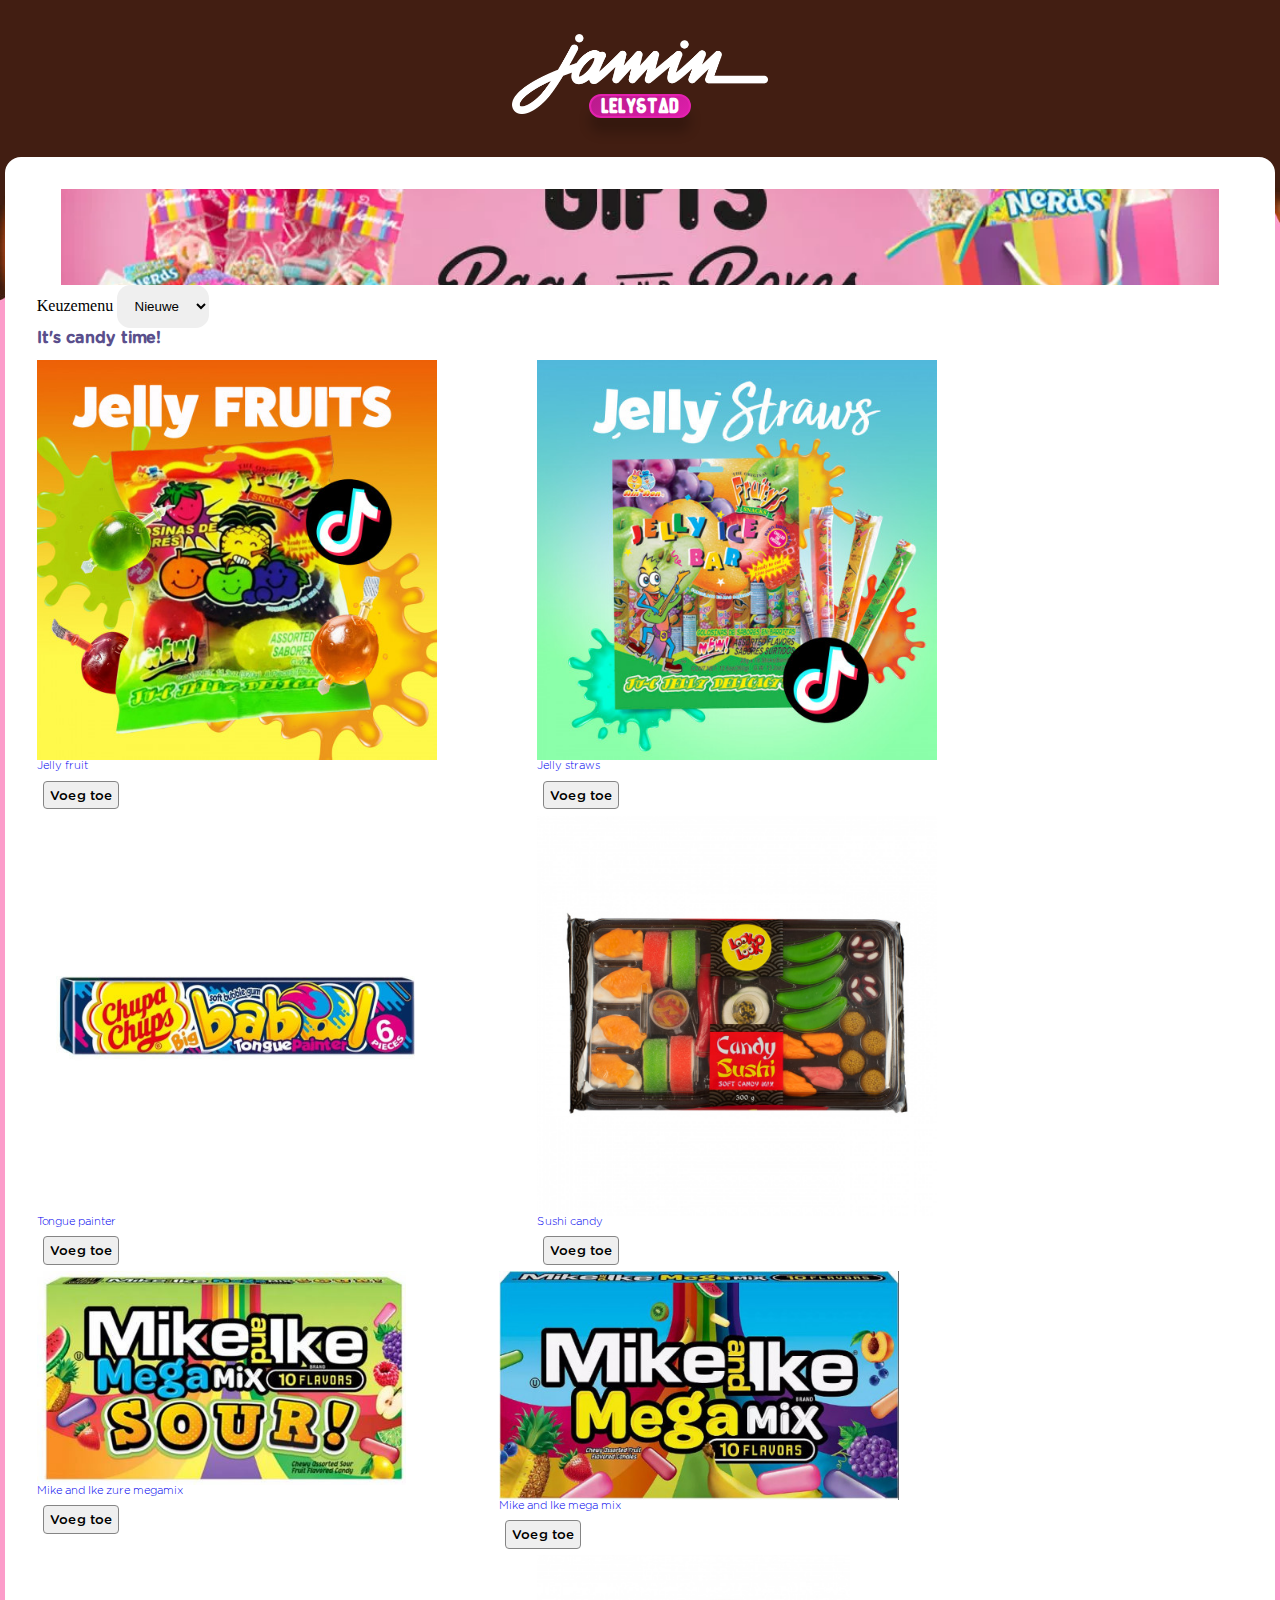
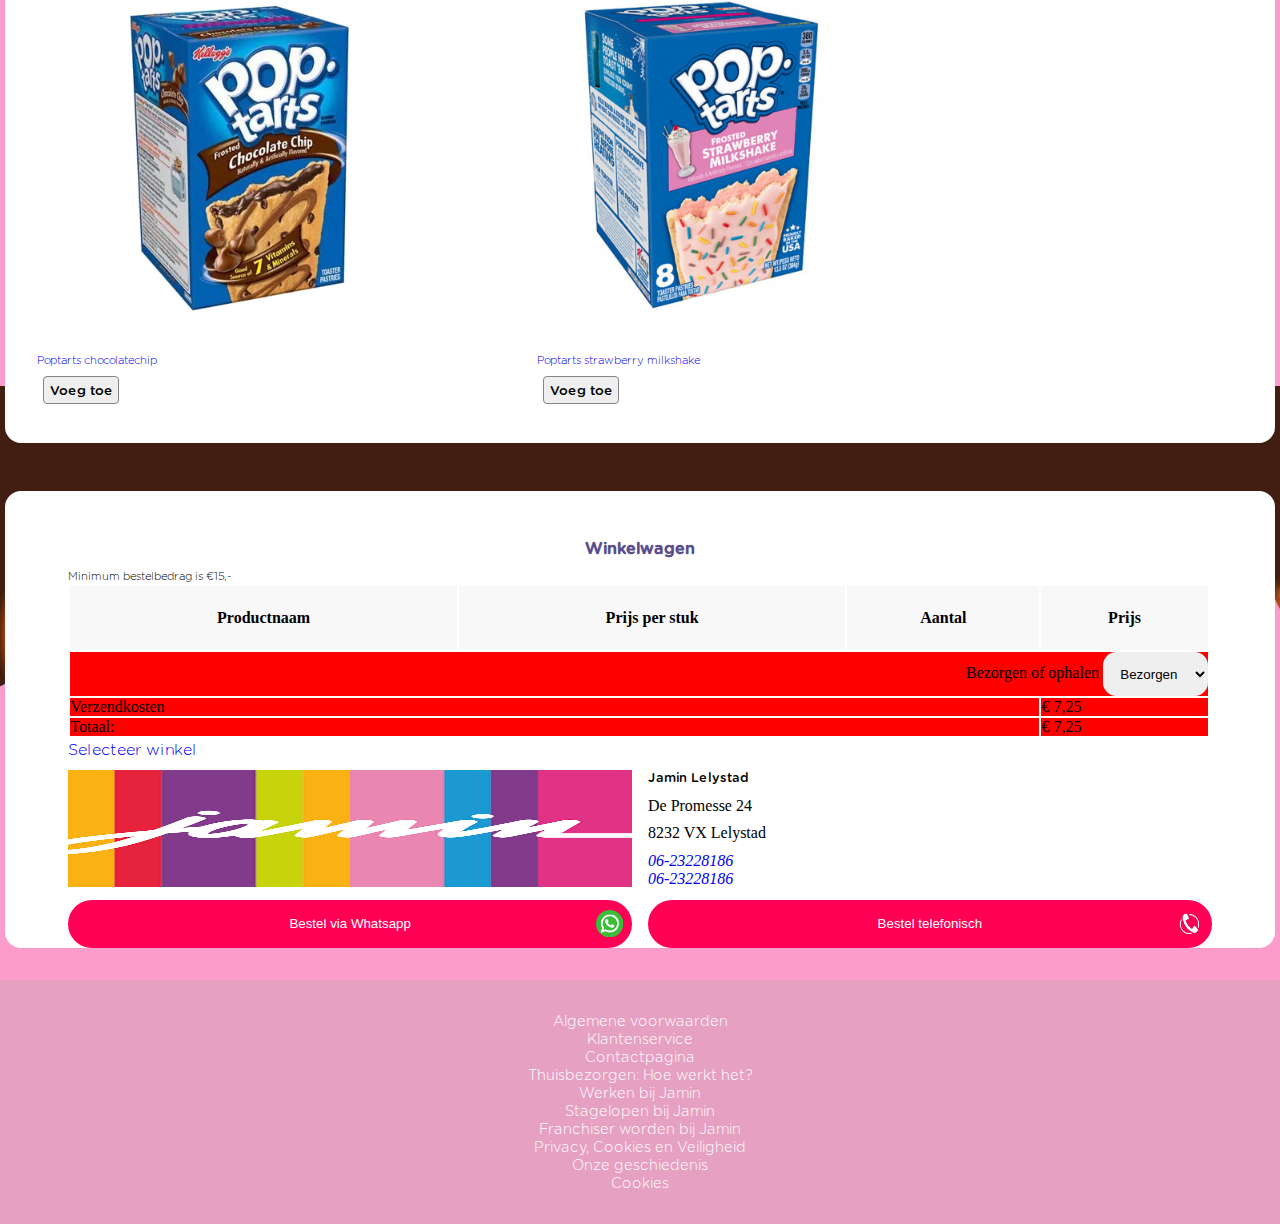
==== candy.html @ 52b9109e "Add files via upload" ====
<!DOCTYPE html>
<html lang="en">

<head>
    <meta charset="UTF-8">
    <meta http-equiv="X-UA-Compatible" content="IE=edge">
    <meta name="viewport" content="width=device-width, initial-scale=1.0">
    <title>Candy</title>

    <link href="styles/style.css" rel="stylesheet">
	<link rel="icon" type="image/svg+xml" href="images/jaminlogo.png">
</head>

<body>
    <header>
        <h1 aria-label="Welkom bij Jamin Lelystad"><img src="./images/logo.png" alt="Het logo van Jamin">
            <div>Lelystad</div>
        </h1>
    </header>

    <main>
        <section>
            <ul>

                <li>
                    <a href="#">
                        <img src="images/webbanner1.webp" alt="Bekijk onze nieuwste snoep op het gebied van Tiktok">
                    </a>
                </li>
                <li>
                    <a href="#">
                        <img src="images/webbanner2.webp" alt="Bekijk onze nieuwste takis snoep">
                    </a>
                </li>

                <li>
                    <a href="#">
                        <img src="images/webbanner3.webp" alt="Bekijk onze lekkerste cadeauboxen">
                    </a>
                </li>

                <li>
                    <a href="#">
                        <img src="./images/webbanner4.webp" alt="Bekijk onze cadeau's gericht op boxen en ">
                    </a>
                </li>


            </ul>
        </section>
        <label for="Keuzemenu">Keuzemenu</label>
        <select name="Keuzemenu" id="Keuzemenu">

            <option value="Nieuw">Nieuwe</option>


            <option value="Snoep">Snoep</option>


            <option value="Choco">Choco</option>


            <option value="Tiktok">Tiktok</option>
        </select>

        <section>
            <h2>It's candy time!</h2>
            <ul>
                <li>
                    <a href="#">
                        <h3>Jelly fruit</h3>

                        <img src="./images/jellyfruits.jpeg" alt="Jelly snoep in de vorm van fruit"/>
                    </a>
                    <button>Voeg toe</button>
                </li>
                <li>
                    <a href="#">
                        <h3>Jelly straws</h3>

                        <img src="./images/jellystraws.jpeg" alt="Jelly straws in verschillende smaken"/>
                    </a>
                    <button>Voeg toe</button>
                </li>
                <li>
                    <a href="#">
                        <h3>Tongue painter</h3>

                        <img src="./images/tonguepainter.jpeg" alt="Bubblegum tongue painter"/>
                    </a>
                    <button>Voeg toe</button>
                </li>
                <li>
                    <a href="#">
                        <h3>Sushi candy</h3>

                        <img src="./images/candysushi.jpeg" alt="Snoep in de vorm van sushi"/>
                    </a>
                    <button>Voeg toe</button>
                </li>
                <li>
                    <a href="#">
                        <h3>Mike and Ike zure megamix</h3>

                        <img src="./images/mike.jpeg" alt="Mike and Ike zure megamix"/>
                    </a>
                    <button>Voeg toe</button>
                </li>
                <li>
                    <a href="#">
                        <h3>Mike and Ike mega mix</h3>

                        <img src="./images/miketwee.jpeg" alt="Mike and Ike mega mix"/>
                    </a>
                    <button>Voeg toe</button>
                </li>
                <li>
                    <a href="#">
                        <h3>Poptarts chocolatechip</h3>

                        <img src="./images/poptartschocolatechip.webp" alt="Poptarts chocolatechip smaak"/>
                    </a>
                    <button>Voeg toe</button>
                </li>
                <li>
                    <a href="#">
                        <h3>Poptarts strawberry milkshake</h3>

                        <img src="./images/poptartsstrawberrymilkshake.jpeg" alt="Poptarts strawberry milkshake smaak" />
                    </a>
                    <button>Voeg toe</button>
                </li>
            </ul>

        </section>

    </main>
    <footer>


        <section>
            <section>
                <h2>Winkelwagen</h2>
                <h3>Minimum bestelbedrag is €15,-</h3>
                <table>
                    <thead>
                        <tr>
                            <th>Productnaam</th>
                            <th>Prijs per stuk</th>
                            <th>Aantal</th>
                            <th>Prijs</th>
                        </tr>
                    </thead>
                    <tbody>
                        <tr>
                            <td colspan="4">
                                <form>
                                    <label for="Bezorgen of ophalen">Bezorgen of ophalen</label>
                                    <select name="Bezorgen-of-ophalen" id="Bezorgen-of-ophalen">
                                        <option value="Bezorgen">Bezorgen</option>
                                        <option value="Ophalen">Ophalen</option>
                                    </select>

                                </form>
                            </td>
                        </tr>
                        <tr>
                            <td colspan="3"> Verzendkosten</td>
                            <td>€ 7,25</td>
                            <td></td>

                        </tr>
                        <tr>
                            <td colspan="3"> Totaal:</strong></td>
                            <td>€&nbsp;7,25</td>
                            <td></td>
                    </tbody>
                </table>
            </section>
            <section>
                <a href="#">Selecteer winkel</a>
                <img src="./images/storelogo.png" alt="De logo van Jamin Shop">
                <h3>Jamin Lelystad</h3>
                <p>
                    De Promesse 24
                </p>
                <p>
                    8232 VX Lelystad
                </p>
                <address>
                    <a href="06-23228186">06-23228186</a><br>
                    <a href="06-23228186">06-23228186</a>
                </address>
                <button>Bestel via Whatsapp</button>
                <button>Bestel telefonisch</button>
            </section>
        </section>


        <section>
            <nav>
                <ul>
                    <li>
                        <a href="#">Algemene voorwaarden</a>
                    </li>
                    <li>
                        <a href="#">Klantenservice</a>
                    </li>
                    <li>
                        <a href="#">Contactpagina</a>
                    </li>
                    <li>
                        <a href="#">Thuisbezorgen: Hoe werkt het?</a>
                    </li>
                    <li>
                        <a href="#">Werken bij Jamin</a>
                    </li>
                    <li>
                        <a href="#">Stagelopen bij Jamin</a>
                    </li>
                    <li>
                        <a href="#">Franchiser worden bij Jamin</a>
                    </li>
                    <li>
                        <a href="#">Privacy, Cookies en Veiligheid</a>
                    </li>
                    <li>
                        <a href="#">Onze geschiedenis</a>
                    </li>
                    <li>
                        <a href="#">Cookies</a>
                    </li>
                </ul>
            </nav>
        </section>



    </footer>


    <script defer src="scripts/script.js"></script>
</body>

</html>
---- styles/style.css ----
@font-face {
	font-family: jamin;
	src: url(../fonts/thesextfont.woff) format("woff");
}

  @font-face {
	font-family: gotham;
	src: url(../fonts/gothamrndmedium.woff) format("woff");
}

  @font-face {
	font-family: gothamlight;
	src: url(../fonts/gothamrndlight.woff) format("woff");  
}

/**************/
/* CSS REMEDY */
/**************/
*, *::after, *::before {
  box-sizing:border-box;  
  margin: 0;
  padding: 0;
}

button, summary {
	cursor: pointer;
}

a{
	text-decoration: none;
}

h3{
	font-size: 0.8em;
	font-family: gotham, sans-serif;
	font-weight: 400;
}
/*********************/
/* CUSTOM PROPERTIES */
/*********************/
:root {
	--cursor: pointer;
	--textbutton: white;
	--themacolor-primair: #FF0054;
	--fontbutton: gothamlight;
}





/***********/
/* general */
/***********/
html {
	height:100vh;
	
	background-image: url(../images/jaminachtergrond.jpeg);
	background-size: cover;
	background-position:center top;
	background-color:  var(--color-text);
}




/**********/
/* header */
/**********/

header {
	min-height:9.5em;
	display:flex;
	justify-content: center;
	align-items: center;
}

header h1 {
	width:16rem;
	font-size: 1.25em;
	display:flex;
	flex-direction: column;
	align-items: center;
	color: white;
}

header h1 img{
	width: 100%;
}

header h1 div{
	margin-top:-1em;
	background-image: linear-gradient(150deg,#b81b8b,#de1eab);
	border: .15rem solid #e422b0;
	box-shadow: 0 .75em .6em rgb(0 0 0 / 20%);
	border-radius: 10em;
	padding: .2em .5em .0em .5em;
	font-family: jamin, sans-serif;
	text-transform: uppercase;
	line-height:.8em;
	
	
	
}


/********/
/* MAIN */
/********/

main {
	background-color: white;
	padding: 2em;
	border-radius: 1em 1em 1em 1em;
	margin: .3em;
	

}
  
main section:nth-of-type(1) {
	margin: auto;
	position: relative;
	width: 96%;
	height: 6em;
	background-color: red;

	overflow: hidden;
}

main section:nth-of-type(1) ul {
	margin: 0;
	padding: 0;
	list-style: none ;
	position: relative;
	height: 6em;
	overflow:hidden;
}

main section:nth-of-type(1) ul li{
	position: absolute;
	width: 100%;
	height: 100%;
	top: 0;
	left: 0;
	animation: slider 8s infinite linear;
}

main section:nth-of-type(1) li:nth-of-type(1){
	animation-delay: -2s;
}

main section:nth-of-type(1) ul li:nth-of-type(2){
	animation-delay: -4s;
}

main section:nth-of-type(1) ul li:nth-of-type(3){
	animation-delay: -6s;
}

main section:nth-of-type(1) ul li:nth-of-type(4){
	animation-delay: -8s;
}

main section:nth-of-type(1) ul li a{
	display: block;
	width: 100%;
	height: 100%;

}

main section:nth-of-type(1) ul li a img {
	display: block;
	width: 100%;
	height: 100%;
	object-fit: cover;
}

@keyframes slider {
	0%, 12.5% {
		transform: translateX(100%);
	}

	25% {
		transform: translateX(0%);
	}

	37.5% {
		transform: translateX(0%);
	}

	50% {
		transform: translateX(-100%);
	}

	100% {
		transform: translateX(-100%);
	}
}

select{
	border:none;
	padding: 1em;
	border-radius:1em;
	
}

main section:nth-of-type(2) {
	display:flex;
	flex-direction: column;
	justify-content: space-between;
	
	
	
}

main section:nth-of-type(2) h2{
	font-family: gotham, sans-serif;
	font-size: 1em;
	font-weight: 700;
    height: 2em;
	color: #5a4f8c;
}

	
	
 
 

main section:nth-of-type(2) ul {
	display:flex;
	flex-direction: row;
	flex-wrap: wrap;
	
	
}



main section:nth-of-type(2) ul li {
	display: flex;
	flex-direction: column;
	max-width: 50%;

	
	
	
}

main section:nth-of-type(2) h3{
	font-family: gothamlight, sans-serif;
	line-height: 1em;
	margin-bottom: 0.2em;
	font-weight: 400;
	font-size: .7em;

}

main section:nth-of-type(2) ul li img {
	grid-row-start: 1;
	grid-column-start: 1;
	grid-column-end: 3;
	width: 80%;
	height: 97%; 
	
}
  
main section:nth-of-type(2) ul li a{
	display: flex;
	flex-direction: column-reverse;
	


	
}
  
  main a:hover{
	color: #e422b0;
	
}

main section:nth-of-type(2) ul li button {
	margin: .5em;
	align-self: flex-start; 
	border: 1px solid #858585;
    border-radius: 4px;
    font-family: gotham,sans-serif;
    padding: .4em;
    transition: background-color .3s,border-color .3s,color .3s;

}
  
 
 
  
footer section:first-of-type{
	display:flex;
	flex-direction: row;
	flex-wrap: wrap;
	justify-content: center;
	background-color: rgb(255, 255, 255);
	border-radius: 1em 1em 1em 1em;
	margin: 3em .3em 0em .3em;
	

}

footer section:first-of-type section:first-of-type{
	display: flex;
	flex-direction: column;
	width: 90%;
}

footer section:first-of-type section:first-of-type table thead tr{
	background-color: #f8f8f8;
	height: 4em;
}

footer section:first-of-type section:first-of-type table tbody  {
	background-color: red;
}

footer section:first-of-type section:first-of-type table tbody tr:first-of-type td{
 	text-align: end;
}






footer section:first-of-type section:first-of-type h2{
	font-family: gotham, sans-serif;
	font-size: 1em;
	font-weight: 700;
    height: 2em;
	color: #5a4f8c;
	text-align: center;
}



footer section:first-of-type section:first-of-type h3{
	font-family: gothamlight, sans-serif;
	line-height: 1em;
	margin-bottom: 0.2em;
	font-weight: 400;
	font-size: .7em;
	

}

footer section:first-of-type section:nth-of-type(2)  {
	display: grid;
	grid-template-columns: 1fr 1fr;
	grid-template-rows: 2em repeat(3, 1.7em) 3em 3em ;
	column-gap: 1em;

	width: 90%;
}

footer section:first-of-type section:nth-of-type(2) > a {
	/* color: #fff; */
    font-family: gothamlight,sans-serif;
	font-weight: 400;
    font-size: 1em;
    line-height: 1.5em;
    
	grid-column-start: 1;
	grid-column-end: -1;
	grid-row-start: 1;
	grid-row-end: 2;
	
} 




footer section:first-of-type section:nth-of-type(2) img{
	width: 100%;
	height: 90%;

	grid-column-start: 1;
	grid-column-end: 2;
	grid-row-start: 2;
	grid-row-end: 6;


}

footer section:first-of-type section:nth-of-type(2) h3{
	grid-column-start: 2;
	grid-column-end: 3;
	grid-row-start: 2;
	grid-row-end: 3;
}

footer section:first-of-type section:nth-of-type(2) p:first-of-type{
	grid-column-start: 2;
	grid-column-end: 3;
	grid-row-start: 3;
	grid-row-end: 4;
}

footer section:first-of-type section:nth-of-type(2) p:nth-of-type(2){
	grid-column-start: 2;
	grid-column-end: 3;
	grid-row-start: 4;
	grid-row-end: 5;
}

footer section:first-of-type section:nth-of-type(2) address {
	grid-column-start: 2;
	grid-column-end: 3;
	grid-row-start: 5;
	grid-row-end: 6;
	

}

footer section:first-of-type section:nth-of-type(2) button {
	width: 100%;
	height: 100%;
	grid-row-start: 6;
	grid-row-end: 7;
	


}

footer section:first-of-type section:nth-of-type(2) button:first-of-type {
	grid-column-start: 1;
	grid-column-end: 2;
	border-radius: 4em;
	border:none;
	background-color: var(--themacolor-primair);
	color: var(--textbutton);
	position: relative;
}

footer section:first-of-type section:nth-of-type(2) button:first-of-type:after{
	display: block;
	content: "";
	background-image: url(../images/logowhatsapp.png);
	width: 2em;
	height: 2em;
	background-size: cover;

	position: absolute;
	right: .7em;
	top: calc(50% - 1em);

}

footer section:first-of-type section:nth-of-type(2) button:last-of-type {
	grid-column-start: 2;
	grid-column-end: 3;
	border-radius: 4em;
	border:none;
	background-color: var(--themacolor-primair);
	color: var(--textbutton);

	position: relative;
}

footer section:first-of-type section:nth-of-type(2) button:last-of-type:after{
	display: block;
	content: "";
	background-image: url(../images/logocall.png);
	width: 2em;
	height: 2em;
	background-size: cover;

	position: absolute;
	right: .7em;
	top: calc(50% - 1em);

}

/* footer{
	background-color: #EEA2C9;
} */

footer section:nth-of-type(2) nav{
	background-color:#E6A1C2;
	display: flex;
	flex-direction: column;
	list-style-type: none;
	text-align: center;
	margin-top: 2em;
	padding: 2em;
}

footer section:nth-of-type(2) nav a{
	color: white;
	font-size: .9em;
	font-family: gothamlight, sans-serif;	
}


footer section:nth-of-type(2) li{
	list-style-type: none;
}
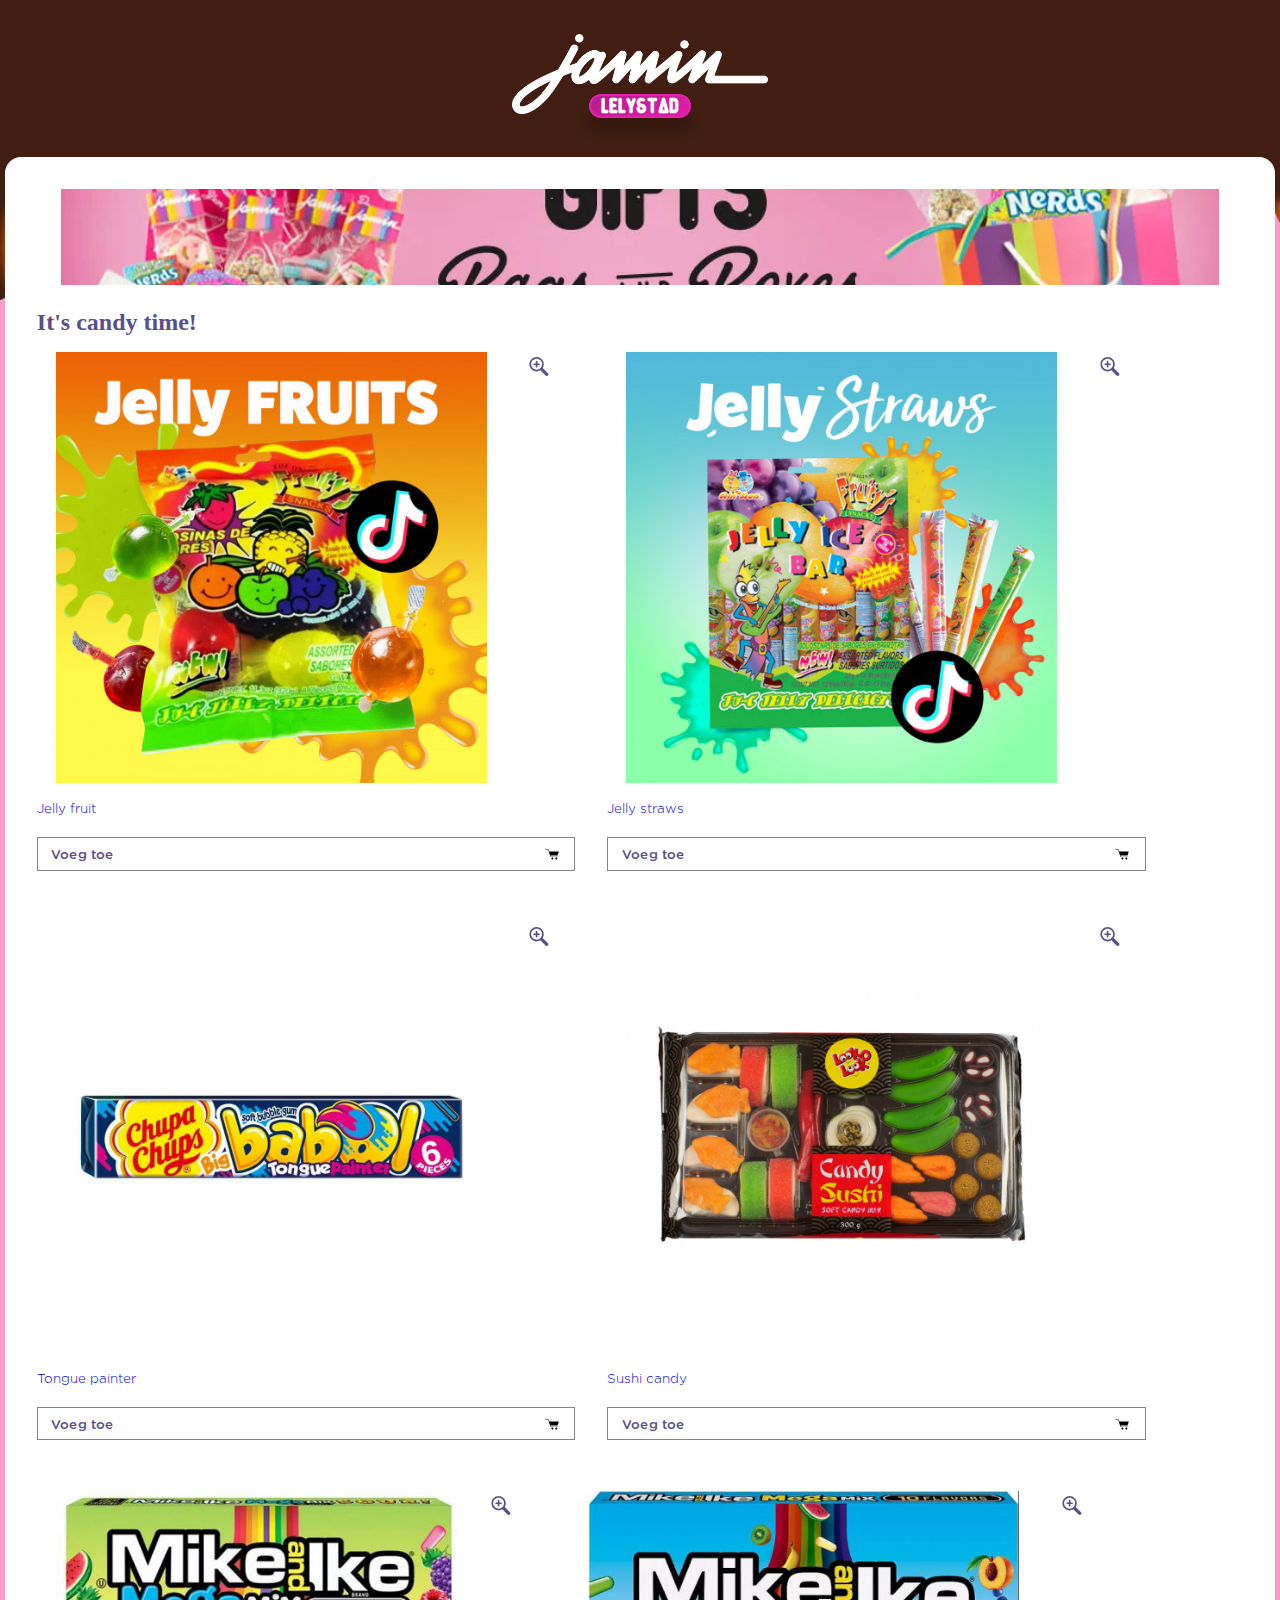
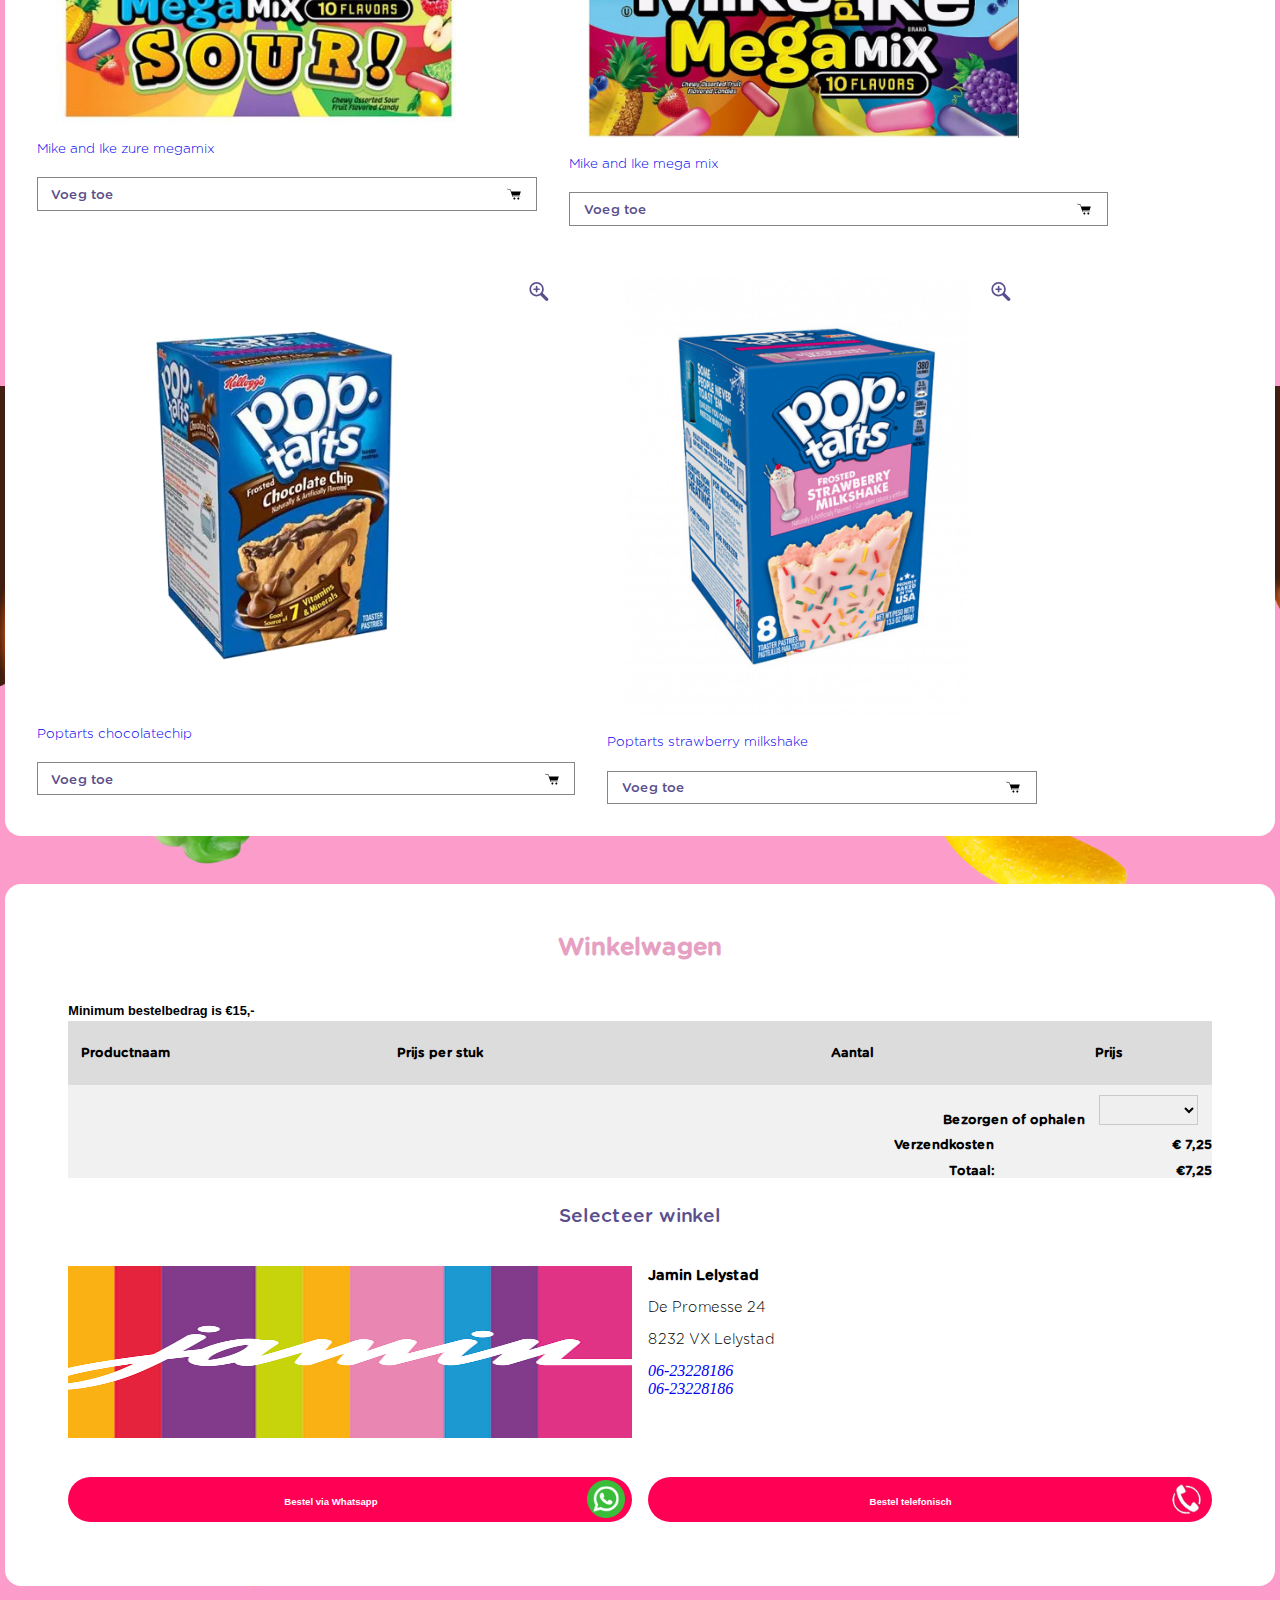
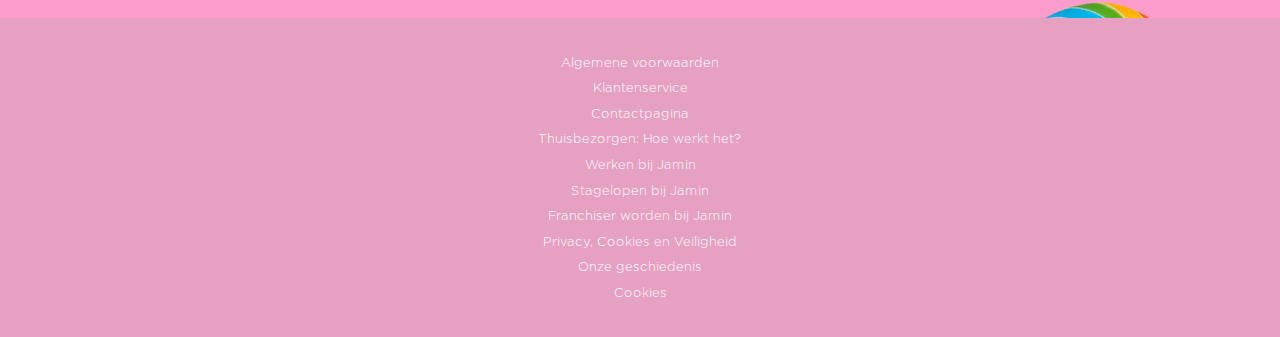
==== commit 98e6ac1e: "Add files via upload" ====
--- a/candy.html
+++ b/candy.html
@@ -7,7 +7,8 @@
     <meta name="viewport" content="width=device-width, initial-scale=1.0">
     <title>Candy</title>
 
-    <link href="styles/style.css" rel="stylesheet">
+    <link href="./styles/styleshome.css" rel="stylesheet">
+    <link href="./styles/basisstyle.css" rel="stylesheet">
 	<link rel="icon" type="image/svg+xml" href="images/jaminlogo.png">
 </head>
 
@@ -48,20 +49,7 @@
 
             </ul>
         </section>
-        <label for="Keuzemenu">Keuzemenu</label>
-        <select name="Keuzemenu" id="Keuzemenu">
-
-            <option value="Nieuw">Nieuwe</option>
-
-
-            <option value="Snoep">Snoep</option>
-
-
-            <option value="Choco">Choco</option>
-
-
-            <option value="Tiktok">Tiktok</option>
-        </select>
+       
 
         <section>
             <h2>It's candy time!</h2>
--- a/styles/styleshome.css
+++ b/styles/styleshome.css
@@ -0,0 +1,611 @@
+@font-face {
+	font-family: jamin;
+	src: url(../fonts/thesextfont.woff) format("woff");
+}
+
+  @font-face {
+	font-family: gotham;
+	src: url(../fonts/gothamrndmedium.woff) format("woff");
+}
+
+  @font-face {
+	font-family: gothamlight;
+	src: url(../fonts/gothamrndlight.woff) format("woff");  
+}
+
+/**************/
+/* CSS REMEDY */
+/**************/
+
+*, *::after, *::before {
+    box-sizing:border-box;  
+    margin: 0;
+    padding: 0;
+}
+
+/*********************/
+/* CUSTOM PROPERTIES */
+/*********************/
+:root {
+	--cursor: pointer;
+	--textbutton: white;
+	--themacolorregular: black;
+	--themacolor-primair: #FF0054;
+    --themacolor-secundair: #E6A1C2;
+    --themacolor-whiteness: rgb(255, 255, 255);
+	--themacolor-a: #5a4f8c;
+	--themacolor-even: #f1f1f1;
+	--themacolor-odd: white;
+	--fontbutton: gothamlight;
+    --fontnormal: gotham;
+    --fontlight: gothamlight;
+	--hover: #51b8b8;
+    
+}
+
+  
+
+/********/
+/* MAIN */
+/********/
+
+main {
+	background-color: white;
+	padding: 2em;
+	border-radius: 1em 1em 1em 1em;
+	margin: .3em;
+	
+
+}
+main nav{
+	width: 100%;
+	height: 4em;
+	position: fixed;
+	bottom: 0;
+	background-color: var(--themacolor-primair);
+}
+  
+main section:nth-of-type(1) {
+	margin: auto;
+	position: relative;
+	width: 96%;
+	height: 6em;
+	background-color: red;
+
+	overflow: hidden;
+}
+
+main section:nth-of-type(1) ul {
+	margin: 0;
+	padding: 0;
+	list-style: none ;
+	position: relative;
+	height: 6em;
+	overflow:hidden;
+}
+
+main section:nth-of-type(1) ul li{
+	position: absolute;
+	width: 100%;
+	height: 100%;
+	top: 0;
+	left: 0;
+	animation: slider 8s infinite linear;
+}
+
+main section:nth-of-type(1) li:nth-of-type(1){
+	animation-delay: -2s;
+}
+
+main section:nth-of-type(1) ul li:nth-of-type(2){
+	animation-delay: -4s;
+}
+
+main section:nth-of-type(1) ul li:nth-of-type(3){
+	animation-delay: -6s;
+}
+
+main section:nth-of-type(1) ul li:nth-of-type(4){
+	animation-delay: -8s;
+}
+
+main section:nth-of-type(1) ul li a{
+	display: block;
+	width: 100%;
+	height: 100%;
+
+}
+
+main section:nth-of-type(1) ul li a img {
+	display: block;
+	width: 100%;
+	height: 100%;
+	object-fit: cover;
+}
+
+@keyframes slider {
+	0%, 12.5% {
+		transform: translateX(100%);
+	}
+
+	25% {
+		transform: translateX(0%);
+	}
+
+	37.5% {
+		transform: translateX(0%);
+	}
+
+	50% {
+		transform: translateX(-100%);
+	}
+
+	100% {
+		transform: translateX(-100%);
+	}
+}
+
+
+
+main section:nth-of-type(2) {
+	display:flex;
+	flex-direction: column;
+	justify-content: space-between;
+	
+	
+	
+}
+
+main section:nth-of-type(2) h2{
+	font-family: var(--fontnormal)sans-serif;
+	font-size: 1.5em;
+	font-weight: bold;
+    height: 2em;
+	color: #5a4f8c;
+	padding-top: 1em;
+}
+
+	
+	
+main section:nth-of-type(2) ul {
+	display:flex;
+	flex-direction: row;
+	flex-wrap: wrap;
+	gap: 2em;
+
+	
+	
+	
+}
+
+
+
+main section:nth-of-type(2) li {
+	display: flex;
+	flex-direction: column;
+	max-width: 45%;
+	position: relative;
+
+
+	
+	
+	
+}
+
+main section:nth-of-type(2) li::after{
+	position: absolute;
+	content: " ";
+	width: 1.5em;
+	height: 1.5em;
+	top: 1.5em;
+	right: 1.5em;
+	background-image: url("../images/zoomin.svg");
+
+
+}
+
+main section:nth-of-type(2) h3{
+	font-family: var(--fontlight), sans-serif;
+	line-height: 1em;
+	margin-bottom: 0.2em;
+	font-weight: 400;
+	font-size: .7em;
+
+}
+
+main section:nth-of-type(2) ul li img {
+	grid-row-start: 1;
+	grid-column-start: 1;
+	grid-column-end: 3;
+	width: 80%;
+	height: 97%; 
+	margin: 1em;
+	
+}
+  
+main section:nth-of-type(2) ul li a{
+	display: flex;
+	flex-direction: column-reverse;
+	font-family: var(--fontnormal);
+	font-weight: 700;
+	font-size: 1.2em;
+	padding-bottom: 1em;
+	
+
+
+	
+}
+
+
+a:hover{
+	color: var(--hover);
+}
+a:focus{
+	color: blue;
+
+}
+
+button:hover{
+	background-color: blueviolet;
+}
+
+button:active{
+	background-color: cadetblue;
+
+}
+main section:nth-of-type(2) ul li button {
+	border: 1px solid #858585;
+    font-family: var(--fontnormal), sans-serif;
+	border: 1px solid #858585;
+    /* padding: 1em 2em; */
+	width: 100%;
+	height: 2.5em;
+	text-align: left;
+	padding-left: 1em;
+
+	background-color: var(--themacolor-whiteness);
+	color: var(--themacolor-a);
+
+
+   
+
+} 
+
+
+main section:nth-of-type(2) ul li button:hover {
+background-color: yellow;
+}
+
+
+
+main section:nth-of-type(2) ul li button:after{
+	/* display: block; */
+	content: ""; 
+	background-image: url(../images/shoppingcar.svg);
+	width: 1.5em;
+	height: 1.5em;
+	background-size: cover;
+	position: absolute;
+	right: 1em;
+
+
+}
+
+/********/
+/* FOOTER */
+/********/
+ 
+footer section:first-of-type{
+	display:flex;
+	flex-direction: row;
+	flex-wrap: wrap;
+	justify-content: center;
+	background-color: var(--themacolor-whiteness);
+	border-radius: 1em 1em 1em 1em;
+	margin: 3em .3em 0em .3em;
+	
+
+}
+
+footer section:first-of-type section:first-of-type{
+	display: flex;
+	flex-direction: column;
+	width: 90%;
+}
+
+footer section:first-of-type section:first-of-type table thead tr{
+	height: 4em;
+}
+
+footer section:first-of-type section:first-of-type table tbody tr:first-of-type td{
+ 	text-align: end;
+}
+
+footer section:first-of-type section:first-of-type h2{
+	font-family: var(--fontnormal), sans-serif;
+	font-size: 1.5em;
+	font-weight: 700;
+    height: 2em;
+	color: var(--themacolor-secundair);
+	text-align: center;
+}
+
+
+
+footer section:first-of-type section:first-of-type h3{
+	font-family: Helvetica, sans-serif;
+	line-height: 1em;
+	margin-bottom: 0.2em;
+	font-weight: bold;
+	font-size: .8em;
+    padding-top: 2em;
+	
+
+}
+
+table {
+    border-collapse: collapse;
+
+}
+
+table thead tr th{
+    display: table-cell;
+    font-family: var(--fontnormal), sans-serif;
+    font-size: .8em;
+    border-spacing: 0;
+    background-color: rgb(221, 220, 220);
+	padding-left: 1em; 
+} 
+
+table thead tr th:first-of-type{
+    text-align: left;
+    width: 8em;
+}
+
+tr td{
+    font-family: var(--fontnormal), sans-serif ;
+    font-size: 0.8em;
+    font-weight: bold;
+    padding-top: .8em;
+    text-align: right;
+
+	
+	
+    
+}
+
+select{
+    font-size: 1.1em;
+    font-weight: 400;
+    height: 1.2em;
+    width: 7em;
+    line-height: 1.5;
+    background-origin: content-box;
+    border-radius: 0;
+	border: 0.1em solid #cacaca;
+	
+
+
+}
+    
+tbody tr td form select{
+	padding: 1em;
+	margin-right: 1em;
+	margin-left: 0.7em;
+}
+	
+tbody{
+    background-color: var(--themacolor-even);
+}
+
+footer section:first-of-type section:nth-of-type(2)  {
+	display: grid;
+	grid-template-columns: 1fr 1fr;
+	/* grid-template-rows: 2em repeat(3, 1.7em) 3em 3em ;  */
+	/* grid-template-rows: 2em repeat(2, 2em) 4em 4em; */
+	grid-template-rows: 4em repeat(6, 2em) 4em 4em;
+	column-gap: 1em;
+	width: 90%;
+	padding-top: 1.5em;
+}
+
+footer section:first-of-type section:nth-of-type(2) > a {
+    font-family: var(--fontlight),sans-serif;
+	font-weight: 400;
+    font-size: 1em;
+    line-height: 1.5em;
+    
+	grid-column-start: 1;
+	grid-column-end: -1;
+	grid-row-start: 1;
+	grid-row-end: 2;
+	color: var(--themacolor-a);
+	font-family: var(--fontnormal);
+	font-size: 1.2em;
+	text-align: center;
+	
+	
+	
+} 
+
+
+
+
+footer section:first-of-type section:nth-of-type(2) img{
+	width: 100%;
+	height: 90%;
+
+	grid-column-start: 1;
+	grid-column-end: 2;
+	grid-row-start: 2;
+	grid-row-end: 8;
+
+
+}
+
+footer section:first-of-type section:nth-of-type(2) h3{
+	grid-column-start: 2;
+	grid-column-end: 3;
+	grid-row-start: 2;
+	grid-row-end: 3;
+	font-weight: bold;
+	font-size: .9em;
+	font-family: var(--fontnormal);
+}
+
+footer section:first-of-type section:nth-of-type(2) p:first-of-type{
+	grid-column-start: 2;
+	grid-column-end: 3;
+	grid-row-start: 3;
+	grid-row-end: 4;
+	font-size: .9em;
+	font-family: var(--fontlight);
+}
+
+footer section:first-of-type section:nth-of-type(2) p:nth-of-type(2){
+	grid-column-start: 2;
+	grid-column-end: 3;
+	grid-row-start: 4;
+	grid-row-end: 5;
+	font-size: .9em;
+	font-family: var(--fontlight);
+}
+
+footer section:first-of-type section:nth-of-type(2) address {
+	grid-column-start: 2;
+	grid-column-end: 3;
+	grid-row-start: 5;
+	grid-row-end: 6;
+	
+
+}
+
+footer section:first-of-type section:nth-of-type(2) button {
+	/* width: 100%;
+	height: 100%; */
+	/* grid-row-start: 8;
+	grid-row-end: 9; */
+	margin-top: 2em;
+	padding: 2em 6em 2em 2em;
+	text-align: center;
+	font-family: Helvetica, sans-serif;
+	font-weight: bolder;
+	font-size: 0.6em;
+	position:relative;
+
+
+
+}
+
+footer section:first-of-type section:nth-of-type(2) button:after{
+	display: block;
+	content: "";
+	width: 4em;
+	height: 4em;
+	background-size: cover;
+	margin-left: .5em;
+	position: absolute;
+	right: .7em;
+	top: calc(50% - 2em);
+
+}
+footer section:first-of-type section:nth-of-type(2) button:first-of-type {
+	grid-column-start: 1;
+	grid-column-end: 2;
+	border-radius: 4em;
+	border:none;
+	background-color: var(--themacolor-primair);
+	color: var(--textbutton);
+	position: relative; 
+}
+
+footer section:first-of-type section:nth-of-type(2) button:first-of-type:after{
+	background-image: url(../images/logowhatsapp.png);
+	
+
+}
+
+footer section:first-of-type section:nth-of-type(2) button:last-of-type {
+	grid-column-start: 2;
+	grid-column-end: 3;
+	border-radius: 4em;
+	border:none;
+	background-color: var(--themacolor-primair);
+	color: var(--textbutton);
+	position: relative;
+}
+
+footer section:first-of-type section:nth-of-type(2) button:last-of-type:after{
+	background-image: url(../images/logocall.png);
+	
+
+}
+
+footer section:first-of-type section:nth-of-type(3) {
+	width: 100%;
+	display: flex;
+	flex-direction: column;
+	justify-content: center;
+	padding: 1em;
+	
+
+}
+  
+footer section:first-of-type section:nth-of-type(3) h3{
+    font-family: var(--fontnormal);
+    font-size: 1em;
+    font-weight: bold;
+	padding-bottom: 2em;
+
+}
+
+footer section:first-of-type section:nth-of-type(3){
+	padding-bottom: 4em;
+	
+}
+
+
+footer section:first-of-type section:nth-of-type(3) table {
+	border: .1em solid rgb(179, 173, 174);
+	
+}
+
+footer section:first-of-type section:nth-of-type(3) table tbody tr td{
+	font-family: var(--fontlight);
+	font-size: .7em;
+	padding-left: 2em;
+	padding-right: 6em;
+	text-align: left;
+	padding-bottom: 1em;
+
+	
+
+}
+
+footer section:first-of-type section:nth-of-type(3) tr:nth-of-type(even){
+	background-color: var(--themacolor-even);
+
+}
+
+footer section:first-of-type section:nth-of-type(3) tr:nth-of-type(odd){
+	background-color: var(--themacolor-odd);
+
+}
+
+
+
+footer section:nth-of-type(2) nav ul li a{
+	font-size: .8em;
+	font-family: var(--fontlight);
+	color: var(--themacolor-whiteness);
+	line-height: 2em;
+
+	
+
+}
+
+footer section:nth-of-type(2) nav{
+	background-color: #fb9dca;
+}
+
+
--- a/styles/basisstyle.css
+++ b/styles/basisstyle.css
@@ -0,0 +1,144 @@
+@font-face {
+	font-family: jamin;
+	src: url(../fonts/thesextfont.woff) format("woff");
+}
+
+  @font-face {
+	font-family: gotham;
+	src: url(../fonts/gothamrndmedium.woff) format("woff");
+}
+
+  @font-face {
+	font-family: gothamlight;
+	src: url(../fonts/gothamrndlight.woff) format("woff");  
+}
+
+/**************/
+/* CSS REMEDY */
+/**************/
+*, *::after, *::before {
+  box-sizing:border-box;  
+  margin: 0;
+  padding: 0;
+}
+
+button, summary {
+	cursor: pointer;
+}
+
+a{
+	text-decoration: none;
+}
+
+h3{
+	font-size: 0.8em;
+	font-family: gotham, sans-serif;
+	font-weight: 400;
+}
+/*********************/
+/* CUSTOM PROPERTIES */
+/*********************/
+:root {
+	--cursor: pointer;
+	--textbutton: white;
+	--themacolor-primair: #FF0054;
+    --themacolor-secundair: #E6A1C2;
+    --themacolor-whiteness: rgb(255, 255, 255);
+	--fontbutton: gothamlight;
+}
+
+
+
+
+
+/***********/
+/* general */
+/***********/
+html {
+	height:100vh;	
+	background-image: url(../images/jaminachtergrond.jpeg);
+	background-size: cover;
+	background-position:center top;
+
+}
+
+
+/***********/
+/* header */
+/***********/
+
+header {
+	min-height:9.5em;
+	display:flex;
+	justify-content: center;
+	align-items: center;
+}
+
+header h1 {
+	width:16rem;
+	font-size: 1.25em;
+	display:flex;
+	flex-direction: column;
+	align-items: center;
+	color: white;
+}
+
+header h1 img{
+	width: 100%;
+}
+
+header h1 div{
+	margin-top:-1em;
+	background-image: linear-gradient(150deg,#b81b8b,#de1eab);
+	border: .15rem solid #e422b0;
+	box-shadow: 0 .75em .6em rgb(0 0 0 / 20%);
+	border-radius: 10em;
+	padding: .2em .5em .0em .5em;
+	font-family: jamin, sans-serif;
+	text-transform: uppercase;
+	line-height:.8em;
+	
+	
+	
+}
+
+
+
+
+/***********/
+/* main */
+/***********/
+
+
+
+
+
+
+
+/***********/
+/* footer */
+/***********/
+
+
+
+
+footer section:nth-of-type(2) nav{
+	background-color: var(--themacolor-secundair);
+	display: flex;
+	flex-direction: column;
+	list-style-type: none;
+	text-align: center;
+	margin-top: 2em;
+	padding: 2em;
+}
+
+footer section:nth-of-type(2) nav a{
+	color: white;
+	font-size: .9em;
+	font-family: gothamlight, sans-serif;	
+}
+
+
+footer section:nth-of-type(2) li{
+	list-style-type: none;
+}